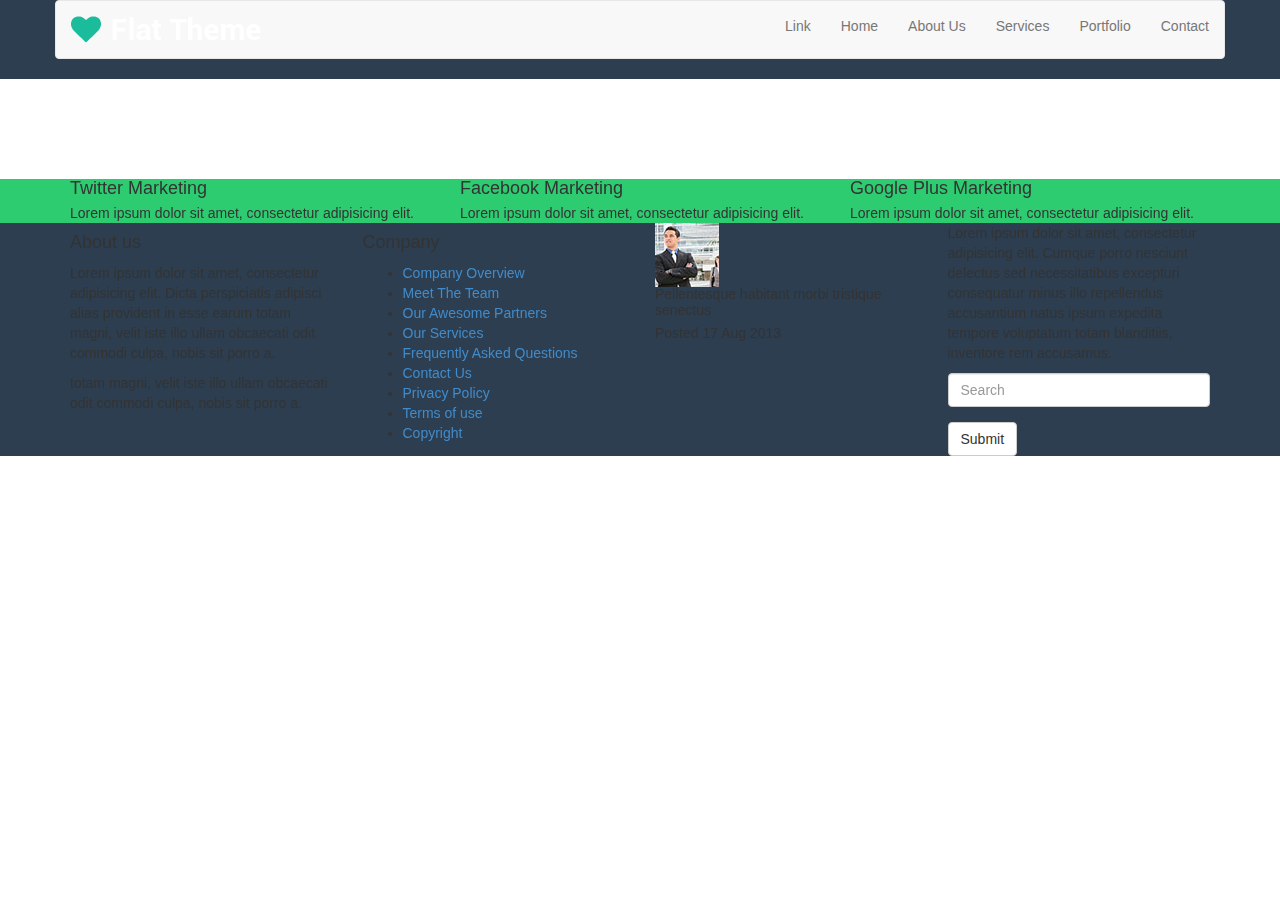
==== index.html @ f997e216 "header, tiger y social" ====
<!DOCTYPE html>
<html lang="en">
    <head>
        <meta charset="utf-8">
        <meta name="viewport" content="width=device-width, initial-scale=1.0">
        <meta name="description" content="">
        <meta name="author" content="">
        <title>Home | Flat Theme</title>
        <link href="css/bootstrap.min.css" rel="stylesheet">
        <link rel="stylesheet" href="css/font-awesome.min.css">
        <link href="css/animate.css" rel="stylesheet">
        <link href="css/main.css" rel="stylesheet">
        <!--[if lt IE 9]>
        <script src="js/html5shiv.js"></script>
        <script src="js/respond.min.js"></script>
        <![endif]-->
        <link rel="shortcut icon" href="images/ico/favicon.ico">
        <link rel="apple-touch-icon-precomposed" sizes="144x144" href="images/ico/apple-touch-icon-144-precomposed.png">
        <link rel="apple-touch-icon-precomposed" sizes="114x114" href="images/ico/apple-touch-icon-114-precomposed.png">
        <link rel="apple-touch-icon-precomposed" sizes="72x72" href="images/ico/apple-touch-icon-72-precomposed.png">
        <link rel="apple-touch-icon-precomposed" href="images/ico/apple-touch-icon-57-precomposed.png">
    </head>
    <body>
<!-- Header -->
        <header class="bgHead-foot">
            <div class="container">
                <div class="row">
                    <nav class="mi-navbar navbar navbar-default">
                        <div class="navbar-header">
                            <button type="button" class="navbar-toggle collapsed" data-toggle="collapse" data-target="#bs-example-navbar-collapse-1" aria-expanded="false">
                            <span class="sr-only">Toggle navigation</span>
                            <span class="icon-bar"></span>
                            <span class="icon-bar"></span>
                            <span class="icon-bar"></span>
                            </button>
                            <img src="images/logo.png" alt="" class="navbar-brand">
                        </div>
                        <div class="collapse navbar-collapse" id="bs-example-navbar-collapse-1">
                            <ul class="mi-navbar nav navbar-nav navbar-right">
                                <li class="tx-a"><a class="tx-a" href="#">Link</a></li>
                                <li><a class="tx-a" href="index.html">Home</a></li>
                                <li><a class="tx-a" href="about-us.html">About Us</a></li>
                                <li><a class="tx-a" href="services.html">Services</a></li>
                                <li><a class="tx-a" href="portfolio.html">Portfolio</a></li>
                                <li><a class="tx-a" href="contact-us.html">Contact</a></li>
                            </ul>
                        </div>
                    </nav>
                </div>
            </div>
        </header>
<!-- Tiger -->
        <section id="tiger" class="t-wh">
            <div class="container">
                <div class="row">
                    <div class="tx-wh col-md-12">
                        <h1>Powerful and Responsive Web Design</h1>
                        <p>Lorem ipsum dolor sit amet, consectetur adipisicing elit.</p>    
                    </div>
                </div>
            </div>
        </section>
<!-- Social -->
    <section id="social" class="bgGreen tx-wh">
        <div class="container">
            <div class="row">
                <div class="col-md-4">
                    <div class="media">
                        <div class="media-left">
                          <div class="media-object aicons">
                              <i class="fa fa-twitter" aria-hidden="true"></i>
                          </div>
                        </div>
                        <div class="media-body">
                            <h4 class="media-heading">Twitter Marketing</h4>
                            Lorem ipsum dolor sit amet, consectetur adipisicing elit.
                        </div>
                    </div>
                </div>
                <div class="col-md-4">
                    <div class="media">
                        <div class="media-left">
                          <div class="media-object aicons">
                              <i class="fa fa-twitter" aria-hidden="true"></i>
                          </div>
                        </div>
                        <div class="media-body">
                            <h4 class="media-heading">Facebook Marketing</h4>
                            Lorem ipsum dolor sit amet, consectetur adipisicing elit.
                        </div>
                    </div>
                </div>
                <div class="col-md-4">
                    <div class="media">
                        <div class="media-left">
                          <div class="media-object aicons">
                              <i class="fa fa-twitter" aria-hidden="true"></i>
                          </div>
                        </div>
                        <div class="media-body">
                            <h4 class="media-heading">Google Plus Marketing</h4>
                            Lorem ipsum dolor sit amet, consectetur adipisicing elit.
                        </div>
                    </div>
                </div>
            </div>
        </div>
    </section>
<!-- Our latest project -->
<section id="latest-project"></section>
<!-- What our clients say -->
<section id="clients"></section>
<!-- Pre- Footer links -->
<section id="footer-links" class=" tx-wh bgHead-foot">
<div class="container">
    <div class="row text-white">
        <div class="col-md-3">
            <h4>About us</h4>
            <p class="small">Lorem ipsum dolor sit amet, consectetur adipisicing elit. Dicta perspiciatis adipisci alias provident in esse earum totam magni, velit iste illo ullam obcaecati odit commodi culpa, nobis sit porro a.
            </p>
            <p class="small">totam magni, velit iste illo ullam obcaecati odit commodi culpa, nobis sit porro a.</p>
        </div>
        <div class="col-md-3">
            <h4>Company</h4>
            <ul class="small none">
                <li><a href="">Company Overview</a></li>
                <li><a href="">Meet The Team</a></li>
                <li><a href="">Our Awesome Partners</a></li>
                <li><a href="">Our Services</a></li>
                <li><a href="">Frequently Asked Questions</a></li>
                <li><a href="">Contact Us</a></li>
                <li><a href="">Privacy Policy</a></li>
                <li><a href="">Terms of use</a></li>
                <li><a href="">Copyright</a></li>
            </ul>
        </div>
        <div class="col-md-3">
            <div class="media">
                <div class="media-left media-middle">
                    <a href="#">
                        <img class="media-object" src="images/blog/thumb1.jpg">
                    </a>
                </div>
                <div class="media-body">
                    <h5 class="media-heading">Pellentesque habitant morbi tristique senectus</h5>
                    <p class="small">Posted 17 Aug 2013</p>
                </div>
            </div>
        </div>
        <div class="col-md-3">
            <p>Lorem ipsum dolor sit amet, consectetur adipisicing elit. Cumque porro nesciunt delectus sed necessitatibus excepturi consequatur minus illo repellendus accusantium natus ipsum expedita tempore voluptatum totam blanditiis, inventore rem accusamus.</p>
            <form class="n-f" role="search">
                <div class="form-group">
                    <input type="text" class="form-control" placeholder="Search">
                </div>
                <button type="submit" class="btn btn-default">Submit</button>
            </form>
        </div>
    </div>
</div>
</section>
<!-- Footer -->
<footer></footer>
<script src="js/jquery.js"></script>
<script src="js/bootstrap.min.js"></script>
<script src="js/main.js"></script>
</body>
</html>
---- css/main.css ----
@import url(http://fonts.googleapis.com/css?family=Roboto:400,700,300);

.clearfix {
  *zoom: 1;
}

.clearfix:before,
.clearfix:after {
  display: table;
  content: "";
  line-height: 0;
}
.clearfix:after {
  clear: both;
}

/* Generales */

.bgGreen {
	background-color: #2ecc71;
}
.bgGris {
	background-color: #f5f5f5;
}
.bgRed {
	background-color: #e74c3c;
}
.bgBlue{
	background-color: #34495e;
}
.bgHead-foot{
	background-color: #2c3e50;
}

.t-wh {
	color: white;
}
/* --- */
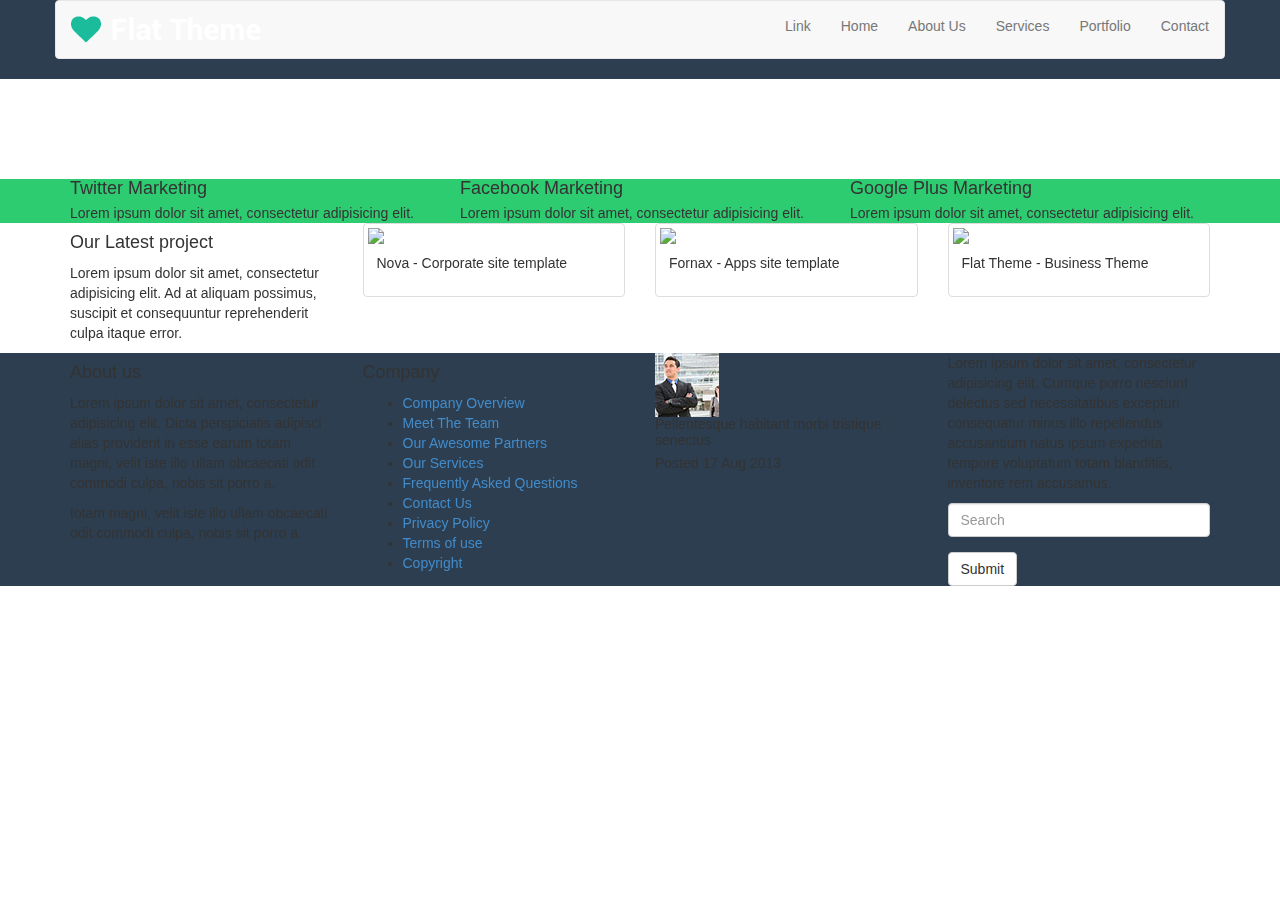
==== commit cb7739ae: "seccion our clients say" ====
--- a/index.html
+++ b/index.html
@@ -61,7 +61,7 @@
             </div>
         </section>
 <!-- Social -->
-    <section id="social" class="bgGreen tx-wh">
+    <section id="social" class="bgGreen tx-wh social">
         <div class="container">
             <div class="row">
                 <div class="col-md-4">
@@ -107,7 +107,40 @@
         </div>
     </section>
 <!-- Our latest project -->
-<section id="latest-project"></section>
+<section id="latest-project bgGris" class="lp">
+    <div class="container">
+        <div class="row">
+            <div class="col-md-3">
+                <h4>Our Latest project</h4>
+                <p class="small">Lorem ipsum dolor sit amet, consectetur adipisicing elit. Ad at aliquam possimus, suscipit et consequuntur reprehenderit culpa itaque error.</p>
+            </div>
+            <div class="col-md-3">
+                    <div class="thumbnail">
+                      <img src="../flat-theme/images/portfolio/recent/item1.png">
+                      <div class="caption">
+                        <p class="small">Nova - Corporate site template</p>
+                      </div>
+                    </div>
+            </div>
+            <div class="col-md-3">
+                    <div class="thumbnail">
+                      <img src="../flat-theme/images/portfolio/recent/item3.png">
+                      <div class="caption">
+                        <p class="small">Fornax - Apps site template</p>
+                      </div>
+                    </div>
+            </div>
+            <div class="col-md-3">
+                    <div class="thumbnail">
+                      <img src="../flat-theme/images/portfolio/recent/item2.png">
+                      <div class="caption">
+                        <p class="small">Flat Theme - Business Theme</p>
+                      </div>
+                    </div>
+            </div>
+        </div>
+    </div>
+</section>
 <!-- What our clients say -->
 <section id="clients"></section>
 <!-- Pre- Footer links -->
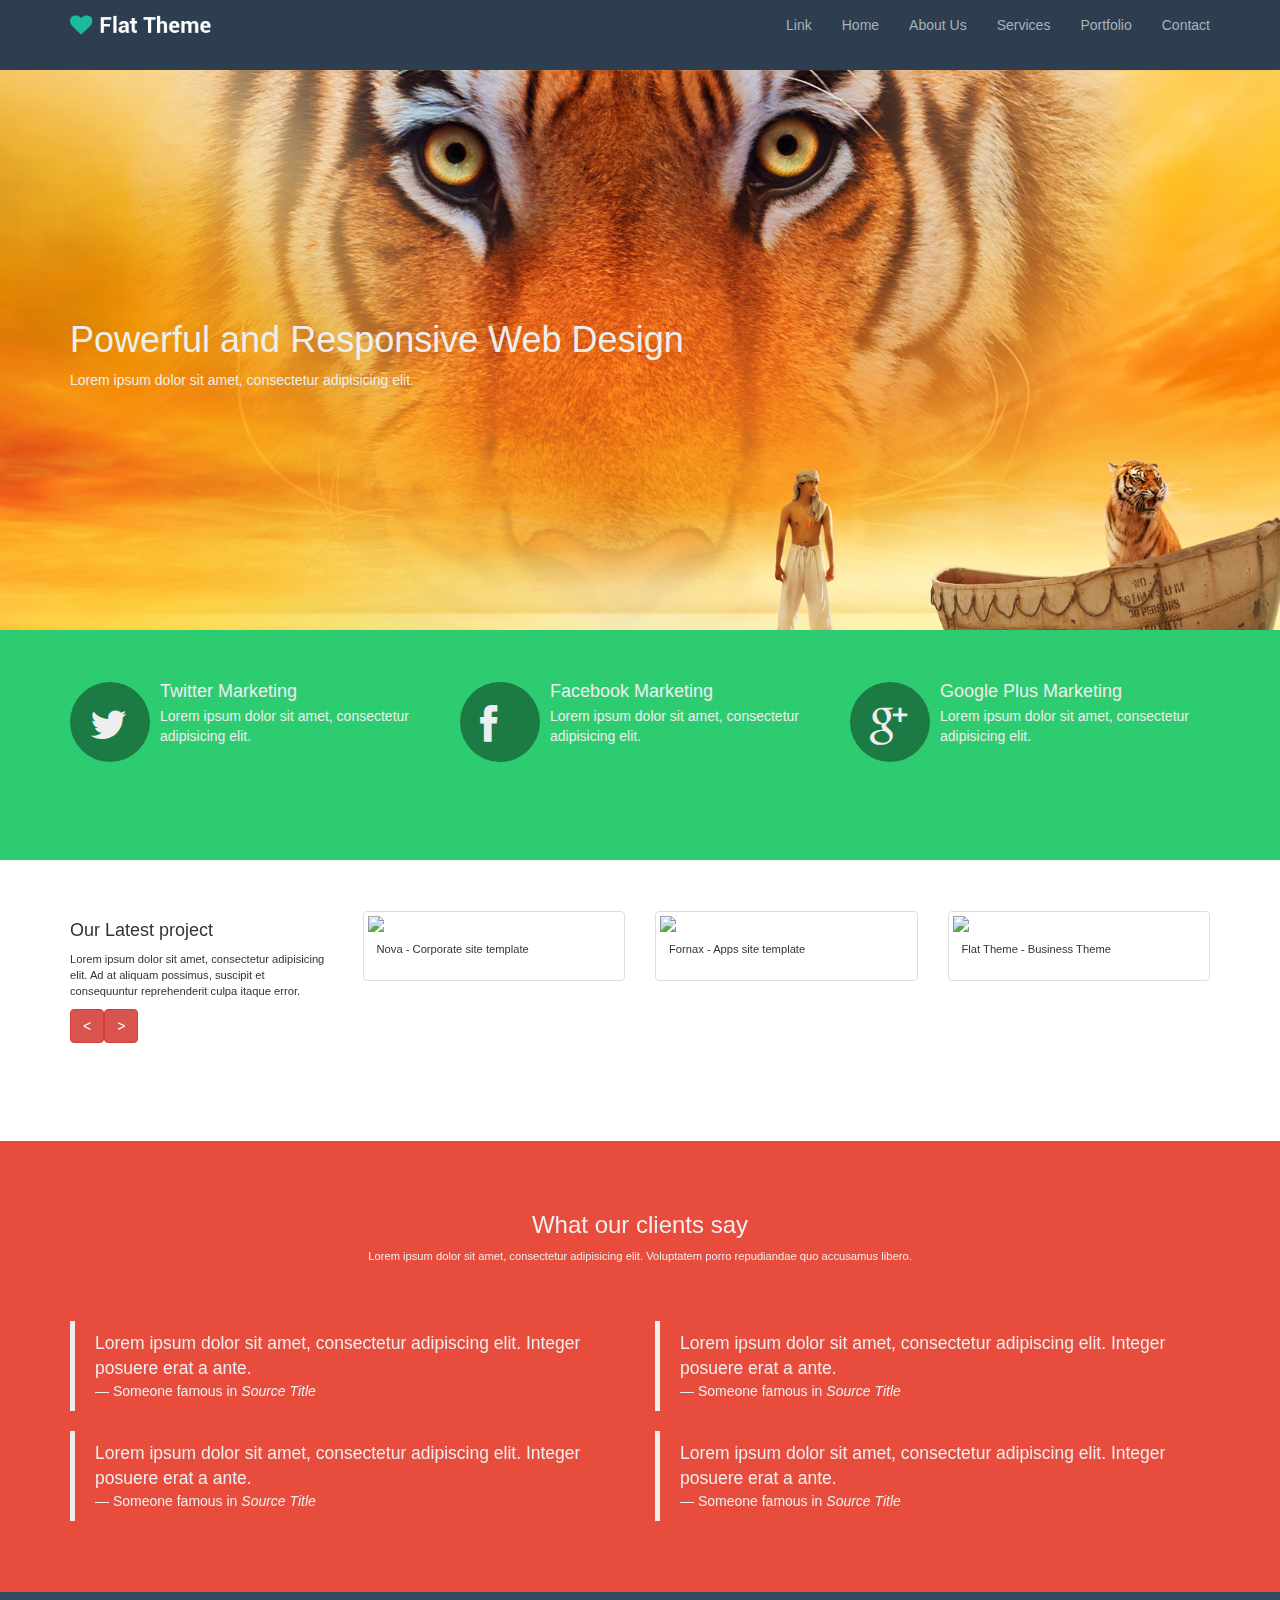
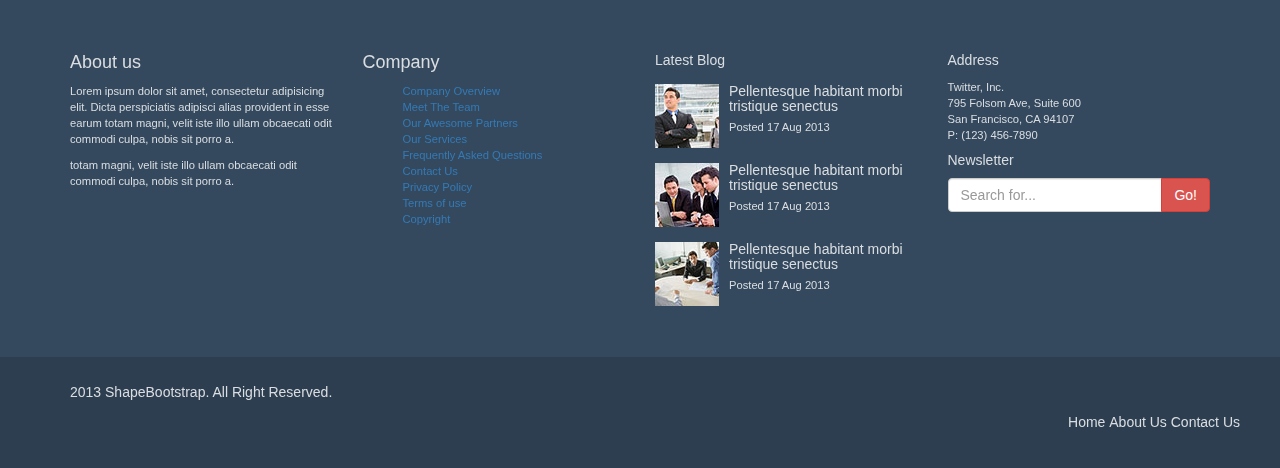
==== commit 1f7f6210: "index terminado" ====
--- a/index.html
+++ b/index.html
@@ -6,8 +6,8 @@
         <meta name="description" content="">
         <meta name="author" content="">
         <title>Home | Flat Theme</title>
-        <link href="css/bootstrap.min.css" rel="stylesheet">
-        <link rel="stylesheet" href="css/font-awesome.min.css">
+        <link rel="stylesheet" href="css/bootstrap.css">
+        <link rel="stylesheet" href="css/font-awesome.css">
         <link href="css/animate.css" rel="stylesheet">
         <link href="css/main.css" rel="stylesheet">
         <!--[if lt IE 9]>
@@ -64,37 +64,37 @@
     <section id="social" class="bgGreen tx-wh social">
         <div class="container">
             <div class="row">
+                <div class="col-md-4 midias">
+                    <div class="media">
+                        <div class="media-left">
+                          <div class="media-object aicons">
+                              <i class="fa fa-twitter" aria-hidden="true"></i>
+                          </div>
+                        </div>
+                        <div class="media-body">
+                            <h4 class="media-heading">Twitter Marketing</h4>
+                            Lorem ipsum dolor sit amet, consectetur adipisicing elit.
+                        </div>
+                    </div>
+                </div>
+                <div class="col-md-4 midias">
+                    <div class="media">
+                        <div class="media-left">
+                          <div class="media-object aicons">
+                              <i class="fa fa-facebook" aria-hidden="true"></i>
+                          </div>
+                        </div>
+                        <div class="media-body">
+                            <h4 class="media-heading">Facebook Marketing</h4>
+                            Lorem ipsum dolor sit amet, consectetur adipisicing elit.
+                        </div>
+                    </div>
+                </div>
                 <div class="col-md-4">
                     <div class="media">
                         <div class="media-left">
                           <div class="media-object aicons">
-                              <i class="fa fa-twitter" aria-hidden="true"></i>
-                          </div>
-                        </div>
-                        <div class="media-body">
-                            <h4 class="media-heading">Twitter Marketing</h4>
-                            Lorem ipsum dolor sit amet, consectetur adipisicing elit.
-                        </div>
-                    </div>
-                </div>
-                <div class="col-md-4">
-                    <div class="media">
-                        <div class="media-left">
-                          <div class="media-object aicons">
-                              <i class="fa fa-twitter" aria-hidden="true"></i>
-                          </div>
-                        </div>
-                        <div class="media-body">
-                            <h4 class="media-heading">Facebook Marketing</h4>
-                            Lorem ipsum dolor sit amet, consectetur adipisicing elit.
-                        </div>
-                    </div>
-                </div>
-                <div class="col-md-4">
-                    <div class="media">
-                        <div class="media-left">
-                          <div class="media-object aicons">
-                              <i class="fa fa-twitter" aria-hidden="true"></i>
+                              <i class="fa fa-google-plus" aria-hidden="true"></i>
                           </div>
                         </div>
                         <div class="media-body">
@@ -107,93 +107,170 @@
         </div>
     </section>
 <!-- Our latest project -->
-<section id="latest-project bgGris" class="lp">
+    <section id="latest-project bgGris" class="lp">
+        <div class="container">
+            <div class="row">
+                <div class="olp col-md-3 col-xs-12">
+                    <h4>Our Latest project</h4>
+                    <p class="small">Lorem ipsum dolor sit amet, consectetur adipisicing elit. Ad at aliquam possimus, suscipit et consequuntur reprehenderit culpa itaque error.</p>
+                    <button class="btn btn-danger" type="button"><</button><button class="btn btn-danger" type="button">></button>
+                </div>
+                <div class="col-md-3 col-xs-4">
+                        <div class="thumbnail">
+                          <img src="../flat-theme/images/portfolio/recent/item1.png">
+                          <div class="caption">
+                            <p class="small">Nova - Corporate site template</p>
+                          </div>
+                        </div>
+                </div>
+                <div class="col-md-3 col-xs-4">
+                        <div class="thumbnail">
+                          <img src="../flat-theme/images/portfolio/recent/item3.png">
+                          <div class="caption">
+                            <p class="small">Fornax - Apps site template</p>
+                          </div>
+                        </div>
+                </div>
+                <div class="col-md-3 col-xs-4">
+                        <div class="thumbnail">
+                          <img src="../flat-theme/images/portfolio/recent/item2.png">
+                          <div class="caption">
+                            <p class="small">Flat Theme - Business Theme</p>
+                          </div>
+                        </div>
+                </div>
+            </div>
+        </div>
+    </section>
+<!-- What our clients say -->
+    <section id="clients" class="clients bgRed">
+        <div class="container tx-wh">
+            <div class="row">
+                <div class="col-md-12 tac wocs">
+                    <h3>What our clients say</h3>
+                    <p class="small">Lorem ipsum dolor sit amet, consectetur adipisicing elit. Voluptatem porro repudiandae quo accusamus libero.</p>
+                </div>
+            </div>
+            <div class="row">
+                <div class="col-md-6">
+                    <blockquote class="tx-wh">
+                      Lorem ipsum dolor sit amet, consectetur adipiscing elit. Integer posuere erat a ante.
+                      <footer class="tx-wh">Someone famous in <cite title="Source Title">Source Title</cite></footer>
+                    </blockquote>
+                    <blockquote class="tx-wh">
+                      Lorem ipsum dolor sit amet, consectetur adipiscing elit. Integer posuere erat a ante.
+                      <footer class="tx-wh">Someone famous in <cite title="Source Title">Source Title</cite></footer>
+                    </blockquote>
+                </div>
+                <div class="col-md-6 tx-wh">
+                    <blockquote class="tx-wh">
+                      Lorem ipsum dolor sit amet, consectetur adipiscing elit. Integer posuere erat a ante.
+                      <footer class="tx-wh">Someone famous in <cite title="Source Title">Source Title</cite></footer>
+                    </blockquote>
+                    <blockquote class="tx-wh">
+                      Lorem ipsum dolor sit amet, consectetur adipiscing elit. Integer posuere erat a ante.
+                      <footer class="tx-wh">Someone famous in <cite title="Source Title">Source Title</cite></footer>
+                    </blockquote>
+                </div>
+            </div>
+        </div>
+    </section>
+<!-- Pre- Footer links -->
+    <section id="footer-links" class="footer-links tx-wh bgBlue">
+    <div class="container">
+        <div class="row parraf">
+            <div class="col-md-3">
+                <h4>About us</h4>
+                <p class="small">Lorem ipsum dolor sit amet, consectetur adipisicing elit. Dicta perspiciatis adipisci alias provident in esse earum totam magni, velit iste illo ullam obcaecati odit commodi culpa, nobis sit porro a.
+                </p>
+                <p class="small">totam magni, velit iste illo ullam obcaecati odit commodi culpa, nobis sit porro a.</p>
+            </div>
+            <div class="col-md-3">
+                <h4>Company</h4>
+                <ul class="small none">
+                    <li><a href="">Company Overview</a></li>
+                    <li><a href="">Meet The Team</a></li>
+                    <li><a href="">Our Awesome Partners</a></li>
+                    <li><a href="">Our Services</a></li>
+                    <li><a href="">Frequently Asked Questions</a></li>
+                    <li><a href="">Contact Us</a></li>
+                    <li><a href="">Privacy Policy</a></li>
+                    <li><a href="">Terms of use</a></li>
+                    <li><a href="">Copyright</a></li>
+                </ul>
+            </div>
+            <div class="col-md-3">
+                <h5>Latest Blog</h5>
+                <div class="media">
+                    <div class="media-left media-middle">
+                        <a href="#">
+                            <img class="media-object" src="images/blog/thumb1.jpg">
+                        </a>
+                    </div>
+                    <div class="media-body">
+                        <h5 class="media-heading">Pellentesque habitant morbi tristique senectus</h5>
+                        <p class="small">Posted 17 Aug 2013</p>
+                    </div>
+                </div>
+                <div class="media">
+                    <div class="media-left media-middle">
+                        <a href="#">
+                            <img class="media-object" src="images/blog/thumb2.jpg">
+                        </a>
+                    </div>
+                    <div class="media-body">
+                        <h5 class="media-heading">Pellentesque habitant morbi tristique senectus</h5>
+                        <p class="small">Posted 17 Aug 2013</p>
+                    </div>
+                </div>
+                <div class="media">
+                    <div class="media-left media-middle">
+                        <a href="#">
+                            <img class="media-object" src="images/blog/thumb3.jpg">
+                        </a>
+                    </div>
+                    <div class="media-body">
+                        <h5 class="media-heading">Pellentesque habitant morbi tristique senectus</h5>
+                        <p class="small">Posted 17 Aug 2013</p>
+                    </div>
+                </div>
+            </div>
+            <div class="col-md-3">
+                <h5>Address</h5>
+                <p class="small">
+                    Twitter, Inc. <br>
+                    795 Folsom Ave, Suite 600 <br>
+                    San Francisco, CA 94107 <br>
+                    P: (123) 456-7890
+                </p>
+                <h5>Newsletter</h5>
+                <div class="input-group">
+                  <input type="text" class="form-control" placeholder="Search for...">
+                  <span class="input-group-btn">
+                    <button class="btn btn-danger" type="button">Go!</button>
+                  </span>
+                </div>
+            </div>
+        </div>
+    </div>
+    </section>
+<!-- Footer -->
+<footer class="foot bgHead-foot parraf">
     <div class="container">
         <div class="row">
-            <div class="col-md-3">
-                <h4>Our Latest project</h4>
-                <p class="small">Lorem ipsum dolor sit amet, consectetur adipisicing elit. Ad at aliquam possimus, suscipit et consequuntur reprehenderit culpa itaque error.</p>
-            </div>
-            <div class="col-md-3">
-                    <div class="thumbnail">
-                      <img src="../flat-theme/images/portfolio/recent/item1.png">
-                      <div class="caption">
-                        <p class="small">Nova - Corporate site template</p>
-                      </div>
-                    </div>
-            </div>
-            <div class="col-md-3">
-                    <div class="thumbnail">
-                      <img src="../flat-theme/images/portfolio/recent/item3.png">
-                      <div class="caption">
-                        <p class="small">Fornax - Apps site template</p>
-                      </div>
-                    </div>
-            </div>
-            <div class="col-md-3">
-                    <div class="thumbnail">
-                      <img src="../flat-theme/images/portfolio/recent/item2.png">
-                      <div class="caption">
-                        <p class="small">Flat Theme - Business Theme</p>
-                      </div>
-                    </div>
-            </div>
-        </div>
-    </div>
-</section>
-<!-- What our clients say -->
-<section id="clients"></section>
-<!-- Pre- Footer links -->
-<section id="footer-links" class=" tx-wh bgHead-foot">
-<div class="container">
-    <div class="row text-white">
-        <div class="col-md-3">
-            <h4>About us</h4>
-            <p class="small">Lorem ipsum dolor sit amet, consectetur adipisicing elit. Dicta perspiciatis adipisci alias provident in esse earum totam magni, velit iste illo ullam obcaecati odit commodi culpa, nobis sit porro a.
-            </p>
-            <p class="small">totam magni, velit iste illo ullam obcaecati odit commodi culpa, nobis sit porro a.</p>
-        </div>
-        <div class="col-md-3">
-            <h4>Company</h4>
-            <ul class="small none">
-                <li><a href="">Company Overview</a></li>
-                <li><a href="">Meet The Team</a></li>
-                <li><a href="">Our Awesome Partners</a></li>
-                <li><a href="">Our Services</a></li>
-                <li><a href="">Frequently Asked Questions</a></li>
-                <li><a href="">Contact Us</a></li>
-                <li><a href="">Privacy Policy</a></li>
-                <li><a href="">Terms of use</a></li>
-                <li><a href="">Copyright</a></li>
-            </ul>
-        </div>
-        <div class="col-md-3">
-            <div class="media">
-                <div class="media-left media-middle">
-                    <a href="#">
-                        <img class="media-object" src="images/blog/thumb1.jpg">
-                    </a>
-                </div>
-                <div class="media-body">
-                    <h5 class="media-heading">Pellentesque habitant morbi tristique senectus</h5>
-                    <p class="small">Posted 17 Aug 2013</p>
-                </div>
-            </div>
-        </div>
-        <div class="col-md-3">
-            <p>Lorem ipsum dolor sit amet, consectetur adipisicing elit. Cumque porro nesciunt delectus sed necessitatibus excepturi consequatur minus illo repellendus accusantium natus ipsum expedita tempore voluptatum totam blanditiis, inventore rem accusamus.</p>
-            <form class="n-f" role="search">
-                <div class="form-group">
-                    <input type="text" class="form-control" placeholder="Search">
-                </div>
-                <button type="submit" class="btn btn-default">Submit</button>
-            </form>
-        </div>
-    </div>
-</div>
-</section>
-<!-- Footer -->
-<footer></footer>
+            <div class="col-md-12">
+                <p>2013 ShapeBootstrap. All Right Reserved. </p>
+                <nav class="navbar-right navfooter">
+                    <ul class="navbar-right">
+                        <li class="inli"><a href="index.html">Home</a></li>
+                        <li class="inli"><a href="about-us.html">About Us</a></li>
+                        <li class="inli"><a href="contact-us.html">Contact Us</a></li>
+                    </ul>
+                </nav>
+            </div>
+        </div>
+    </div>    
+</footer>
 <script src="js/jquery.js"></script>
 <script src="js/bootstrap.min.js"></script>
 <script src="js/main.js"></script>
--- a/css/main.css
+++ b/css/main.css
@@ -1,4 +1,5 @@
 @import url(http://fonts.googleapis.com/css?family=Roboto:400,700,300);
+
 
 .clearfix {
   *zoom: 1;
@@ -13,9 +14,7 @@
 .clearfix:after {
   clear: both;
 }
-
 /* Generales */
-
 .bgGreen {
 	background-color: #2ecc71;
 }
@@ -31,8 +30,67 @@
 .bgHead-foot{
 	background-color: #2c3e50;
 }
+.tx-wh {
+	color: #eeeeee;
+}
+.mi-navbar{
+	background: transparent;
+	border: 0px;
+}
+.navbar-brand{
+  color: white !important;
+}
+.tx-a{
+  color: #aab2b8 !important;
+}
+.small {
+  font-size: 80%;
+}
+.none {
+  list-style: none;
+}
+.tac {
+  text-align: center;
+}
+.inli {
+  display: inline;
+}
+.parraf, .navfooter a {
+  color: #dadde1;
+}
 
-.t-wh {
-	color: white;
+/* --- */ 
+
+/* tiger */
+#tiger {
+	background: url(../images/slider/bg1.jpg);
+  background-size: cover;
+  background-position: center;
+  padding-top: 18%;
+  padding-bottom: 18%;
 }
-/* --- */ 
+
+/* social */ 
+.social, .lp, .clients, .footer-links{
+  padding-top:4%;
+  padding-bottom:4%;
+}
+.foot{
+  padding-top:2%;
+  padding-bottom:2%; 
+}
+.aicons {
+  width: 80px;
+  height: 80px;
+  background-color: #1c7a44;
+  border-radius: 40px;
+  display: inline-block;
+  font-size: 40px;
+  padding: 15px 20px 20px 20px;
+  margin: 0 auto;
+}
+
+/* our latest project */
+.wocs, .olp, .midias {
+  margin-bottom: 4%;
+}
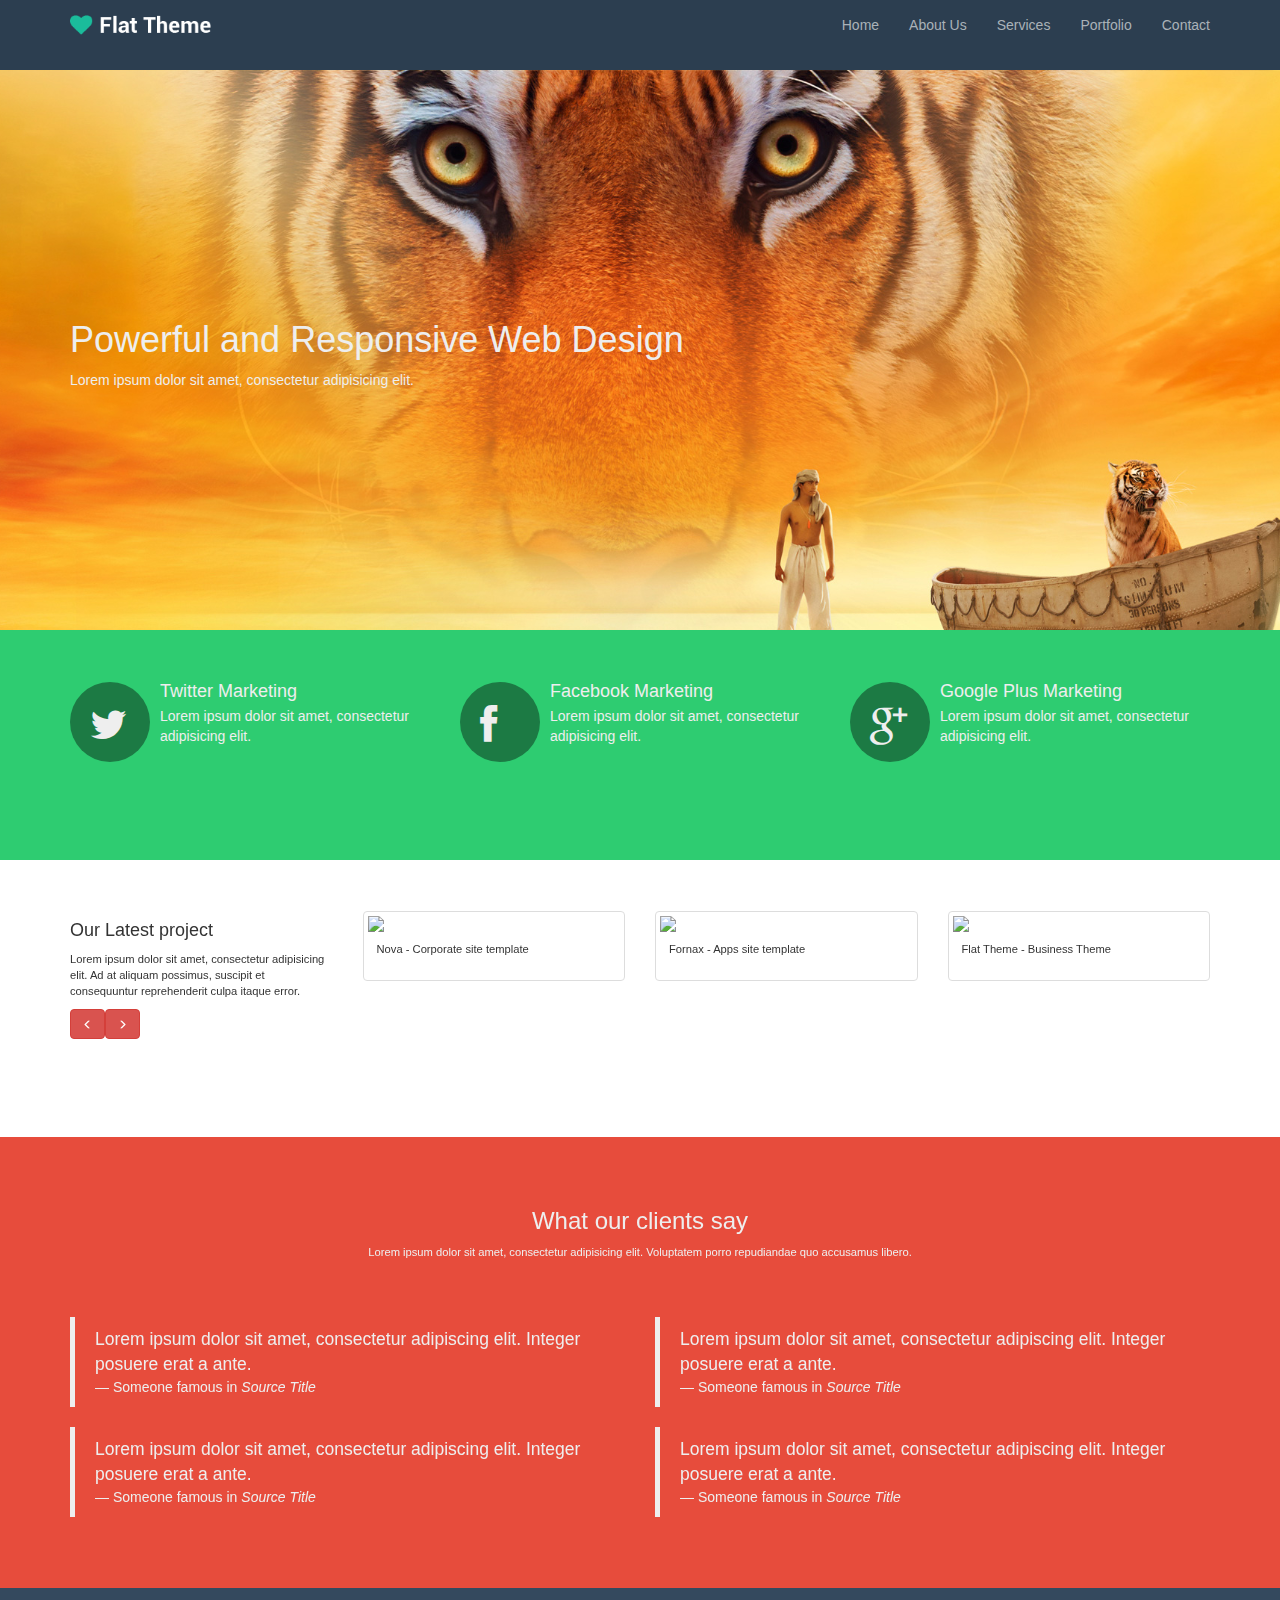
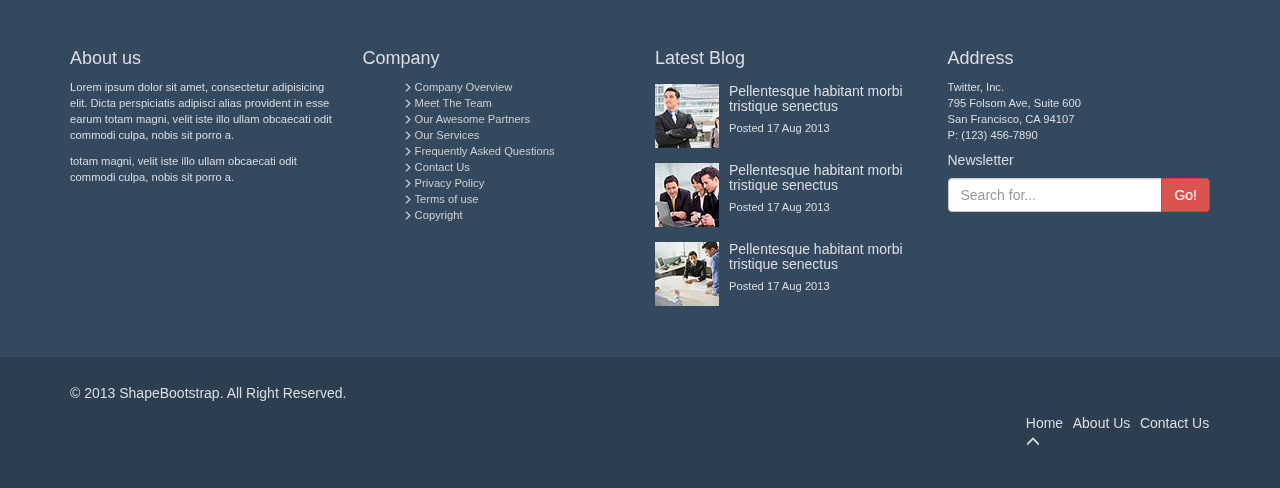
==== commit bddbc7e5: "arreglos header y footer todas las paginas, arreglo html index" ====
--- a/index.html
+++ b/index.html
@@ -22,7 +22,7 @@
     </head>
     <body>
 <!-- Header -->
-        <header class="bgHead-foot">
+        <header id="top" class="bgHead-foot">
             <div class="container">
                 <div class="row">
                     <nav class="mi-navbar navbar navbar-default">
@@ -37,7 +37,6 @@
                         </div>
                         <div class="collapse navbar-collapse" id="bs-example-navbar-collapse-1">
                             <ul class="mi-navbar nav navbar-nav navbar-right">
-                                <li class="tx-a"><a class="tx-a" href="#">Link</a></li>
                                 <li><a class="tx-a" href="index.html">Home</a></li>
                                 <li><a class="tx-a" href="about-us.html">About Us</a></li>
                                 <li><a class="tx-a" href="services.html">Services</a></li>
@@ -113,7 +112,7 @@
                 <div class="olp col-md-3 col-xs-12">
                     <h4>Our Latest project</h4>
                     <p class="small">Lorem ipsum dolor sit amet, consectetur adipisicing elit. Ad at aliquam possimus, suscipit et consequuntur reprehenderit culpa itaque error.</p>
-                    <button class="btn btn-danger" type="button"><</button><button class="btn btn-danger" type="button">></button>
+                    <button class="small btn btn-danger" type="button"><span class="small glyphicon glyphicon-menu-left" aria-hidden="true"></span></button><button class="small btn btn-danger" type="button"><span class="small glyphicon glyphicon-menu-right" aria-hidden="true"></span></button>
                 </div>
                 <div class="col-md-3 col-xs-4">
                         <div class="thumbnail">
@@ -186,21 +185,21 @@
                 <p class="small">totam magni, velit iste illo ullam obcaecati odit commodi culpa, nobis sit porro a.</p>
             </div>
             <div class="col-md-3">
-                <h4>Company</h4>
-                <ul class="small none">
-                    <li><a href="">Company Overview</a></li>
-                    <li><a href="">Meet The Team</a></li>
-                    <li><a href="">Our Awesome Partners</a></li>
-                    <li><a href="">Our Services</a></li>
-                    <li><a href="">Frequently Asked Questions</a></li>
-                    <li><a href="">Contact Us</a></li>
-                    <li><a href="">Privacy Policy</a></li>
-                    <li><a href="">Terms of use</a></li>
-                    <li><a href="">Copyright</a></li>
+                   <h4>Company</h4>
+                <ul class="none small">
+                    <li><a href=""><span class="small glyphicon glyphicon-menu-right" aria-hidden="true"></span> Company Overview</a></li>
+                    <li><a href=""><span class="small glyphicon glyphicon-menu-right" aria-hidden="true"></span> Meet The Team</a></li>
+                    <li><a href=""><span class="small glyphicon glyphicon-menu-right" aria-hidden="true"></span> Our Awesome Partners</a></li>
+                    <li><a href=""><span class="small glyphicon glyphicon-menu-right" aria-hidden="true"></span> Our Services</a></li>
+                    <li><a href=""><span class="small glyphicon glyphicon-menu-right" aria-hidden="true"></span> Frequently Asked Questions</a></li>
+                    <li><a href=""><span class="small glyphicon glyphicon-menu-right" aria-hidden="true"></span> Contact Us</a></li>
+                    <li><a href=""><span class="small glyphicon glyphicon-menu-right" aria-hidden="true"></span> Privacy Policy</a></li>
+                    <li><a href=""><span class="small glyphicon glyphicon-menu-right" aria-hidden="true"></span> Terms of use</a></li>
+                    <li><a href=""><span class="small glyphicon glyphicon-menu-right" aria-hidden="true"></span> Copyright</a></li>
                 </ul>
             </div>
             <div class="col-md-3">
-                <h5>Latest Blog</h5>
+                <h4>Latest Blog</h4>
                 <div class="media">
                     <div class="media-left media-middle">
                         <a href="#">
@@ -236,7 +235,7 @@
                 </div>
             </div>
             <div class="col-md-3">
-                <h5>Address</h5>
+                <h4>Address</h4>
                 <p class="small">
                     Twitter, Inc. <br>
                     795 Folsom Ave, Suite 600 <br>
@@ -255,22 +254,23 @@
     </div>
     </section>
 <!-- Footer -->
-<footer class="foot bgHead-foot parraf">
-    <div class="container">
-        <div class="row">
-            <div class="col-md-12">
-                <p>2013 ShapeBootstrap. All Right Reserved. </p>
-                <nav class="navbar-right navfooter">
-                    <ul class="navbar-right">
-                        <li class="inli"><a href="index.html">Home</a></li>
-                        <li class="inli"><a href="about-us.html">About Us</a></li>
-                        <li class="inli"><a href="contact-us.html">Contact Us</a></li>
-                    </ul>
-                </nav>
-            </div>
-        </div>
-    </div>    
-</footer>
+    <footer class="foot bgHead-foot parraf">
+        <div class="container">
+            <div class="row">
+                <div class="col-md-12">
+                    <p>© 2013 ShapeBootstrap. All Right Reserved. </p>
+                    <nav class=" navfooter">
+                        <ul class="pull-right">
+                            <li class="sepa inli"><a href="index.html">Home</a></li>
+                            <li class="sepa inli"><a href="about-us.html">About Us</a></li>
+                            <li class="sepa inli"><a href="contact-us.html">Contact Us</a></li>
+                            <li class="sepa inli"><a href="#top"><span class="glyphicon glyphicon-menu-up" aria-hidden="true"></span></a></li>
+                        </ul>
+                    </nav>
+                </div>
+            </div>
+        </div>    
+    </footer>
 <script src="js/jquery.js"></script>
 <script src="js/bootstrap.min.js"></script>
 <script src="js/main.js"></script>
--- a/css/main.css
+++ b/css/main.css
@@ -47,7 +47,7 @@
   font-size: 80%;
 }
 .none {
-  list-style: none;
+    list-style-:none;
 }
 .tac {
   text-align: center;
@@ -58,10 +58,11 @@
 .parraf, .navfooter a {
   color: #dadde1;
 }
+.parraf2 {
+  color: #3a4e63;
+}
 
 /* --- */ 
-
-/* tiger */
 #tiger {
 	background: url(../images/slider/bg1.jpg);
   background-size: cover;
@@ -71,7 +72,7 @@
 }
 
 /* social */ 
-.social, .lp, .clients, .footer-links{
+.social, .lp, .clients, .footer-links, .c-u, .c-f, .galeria{
   padding-top:4%;
   padding-bottom:4%;
 }
@@ -90,7 +91,90 @@
   margin: 0 auto;
 }
 
-/* our latest project */
-.wocs, .olp, .midias {
+/* our latest project + contact form +*/
+.wocs, .olp, .midias, .my-form, .formy {
   margin-bottom: 4%;
 }
+
+/* contact us */
+
+.mybread{
+  background: transparent;
+  border: 0;
+}
+.message {
+  height: 200px;
+}
+ 
+iframe {
+  width: 100%;
+}
+/* services */ 
+.aicons2 {
+  width: 80px;
+  height: 80px;
+  background-color: #939393;
+  border-radius: 40px;
+  display: inline-block;
+  font-size: 40px;
+  padding: 15px 20px 20px 20px;
+  margin: 0 auto;
+}
+/*ABOUT US PAGE*/
+.text-white{
+	color:#FFF;
+}
+
+li{
+	list-style: none;
+}
+
+a{
+	color: #cecece;
+	text-decoration: none;
+}
+
+.caja-verde{
+	padding: 30px;
+}
+
+.menu-about{
+	display: inline-block;
+	margin-left: 800px;
+}
+
+.menu-about li{
+	display: inline-block;
+	margin-left: 5px;
+}
+
+.caja-what-skills{
+	padding: 30px;
+}
+
+.progress-bar{
+	padding:3px;
+}
+
+.text-center{
+	text-align: center;
+}
+
+.equipo{
+	padding-top: 20px;
+	padding-bottom: 20px;
+	margin-left: 20px;
+}
+
+.text-gray{
+	color: #cecece;
+}
+
+.img-circle{
+	border:5px solid #FFF;
+}
+
+/* update-1 */
+.sepa {
+  margin-left: 3%;
+}
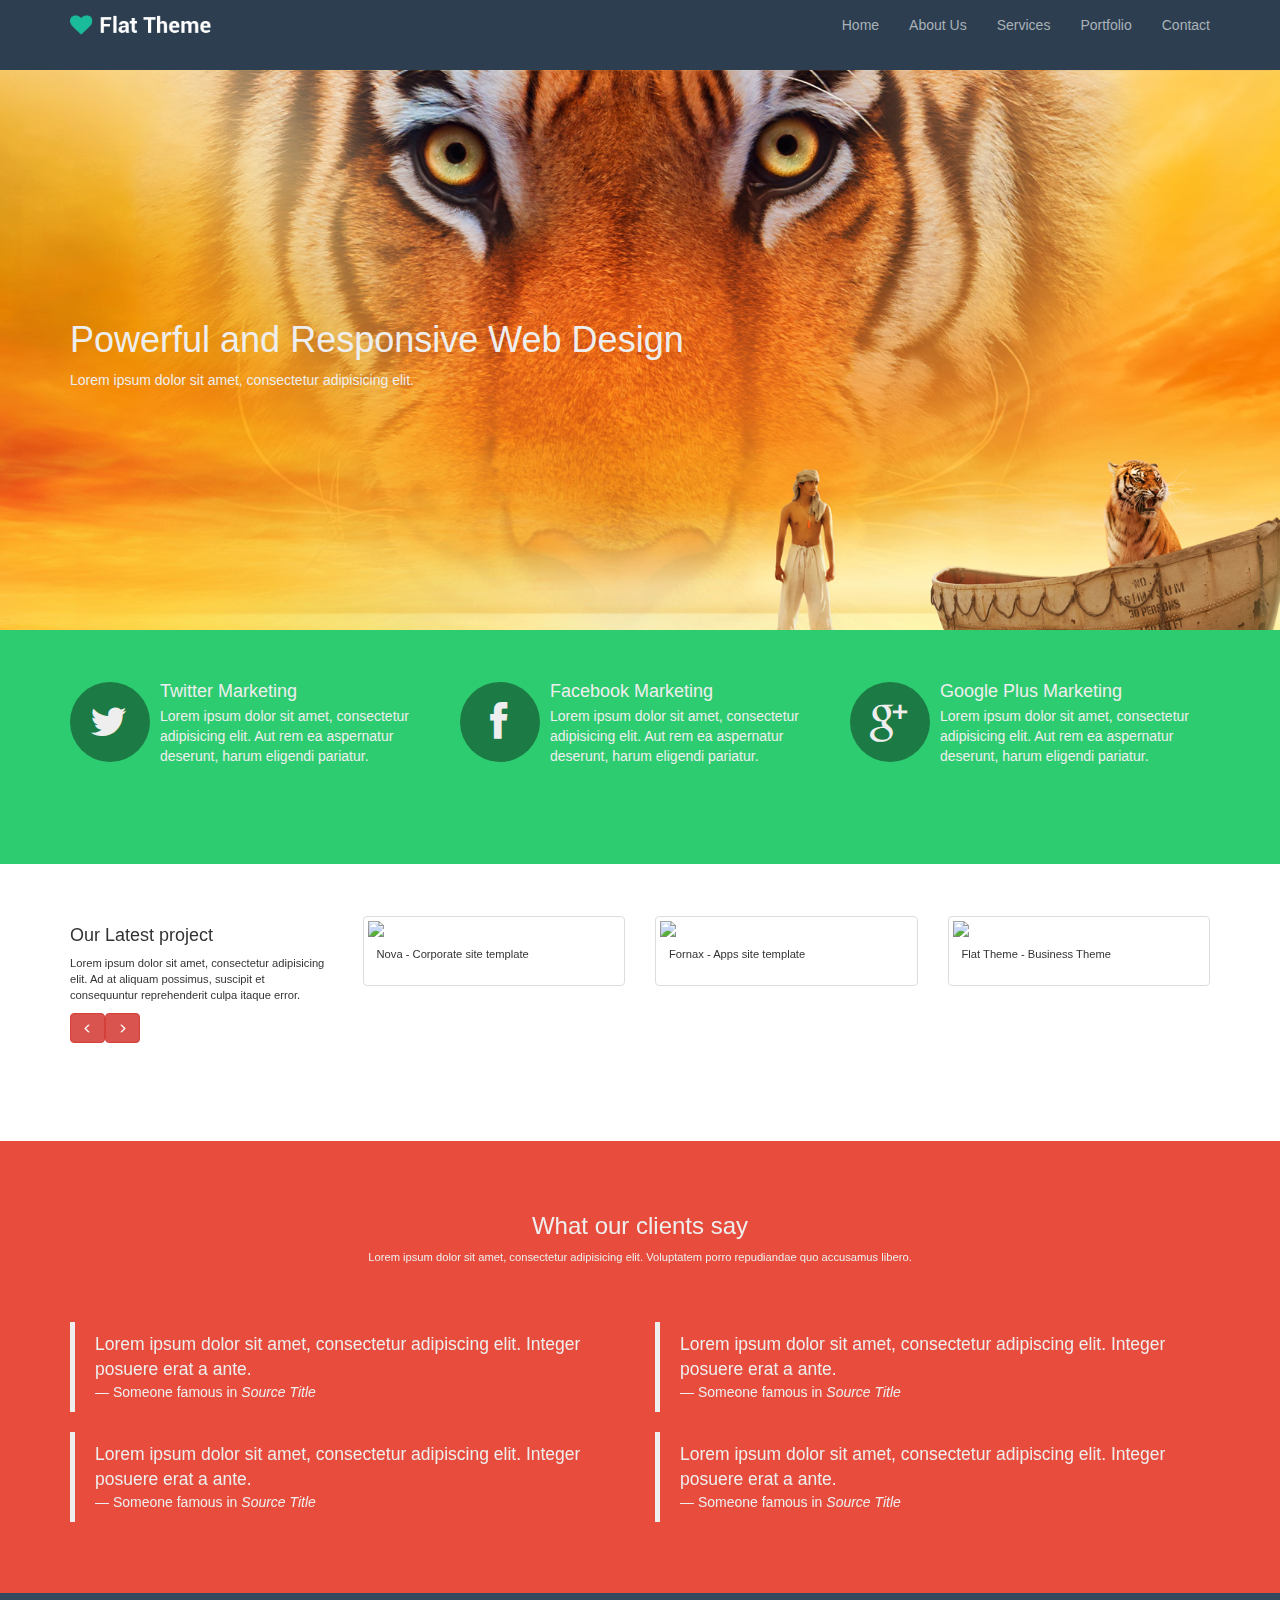
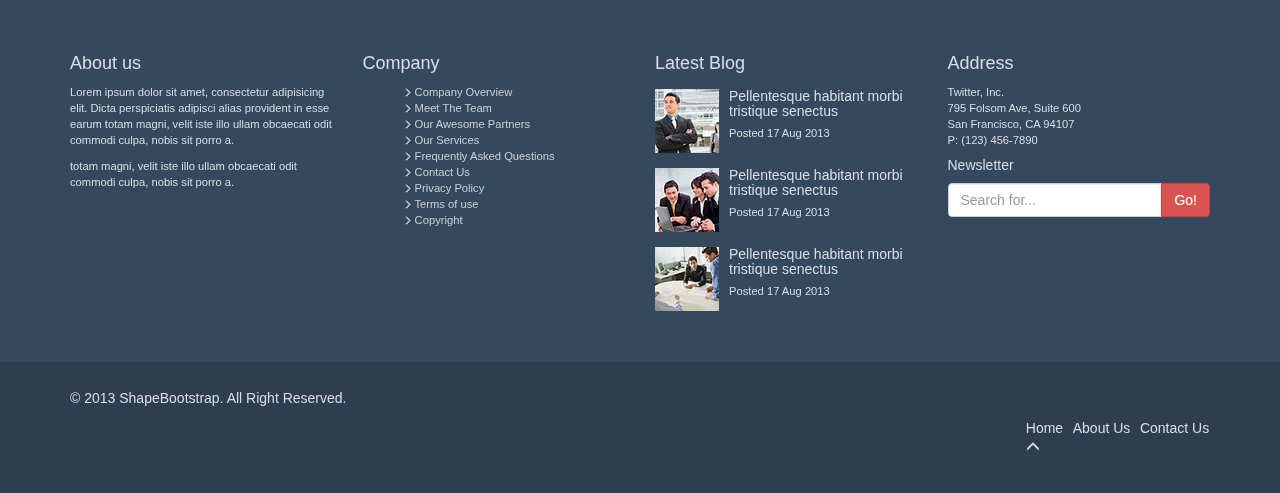
==== commit bac98bd4: "arreglo iconos" ====
--- a/index.html
+++ b/index.html
@@ -67,12 +67,12 @@
                     <div class="media">
                         <div class="media-left">
                           <div class="media-object aicons">
-                              <i class="fa fa-twitter" aria-hidden="true"></i>
+                              <i class="sicon fa fa-twitter" aria-hidden="true"></i>
                           </div>
                         </div>
                         <div class="media-body">
                             <h4 class="media-heading">Twitter Marketing</h4>
-                            Lorem ipsum dolor sit amet, consectetur adipisicing elit.
+                            Lorem ipsum dolor sit amet, consectetur adipisicing elit. Aut rem ea aspernatur deserunt, harum eligendi pariatur.
                         </div>
                     </div>
                 </div>
@@ -80,12 +80,12 @@
                     <div class="media">
                         <div class="media-left">
                           <div class="media-object aicons">
-                              <i class="fa fa-facebook" aria-hidden="true"></i>
+                              <i class="sicon-f fa fa-facebook" aria-hidden="true"></i>
                           </div>
                         </div>
                         <div class="media-body">
                             <h4 class="media-heading">Facebook Marketing</h4>
-                            Lorem ipsum dolor sit amet, consectetur adipisicing elit.
+                            Lorem ipsum dolor sit amet, consectetur adipisicing elit. Aut rem ea aspernatur deserunt, harum eligendi pariatur.
                         </div>
                     </div>
                 </div>
@@ -93,12 +93,12 @@
                     <div class="media">
                         <div class="media-left">
                           <div class="media-object aicons">
-                              <i class="fa fa-google-plus" aria-hidden="true"></i>
+                              <i class="sicon fa fa-google-plus" aria-hidden="true"></i>
                           </div>
                         </div>
                         <div class="media-body">
                             <h4 class="media-heading">Google Plus Marketing</h4>
-                            Lorem ipsum dolor sit amet, consectetur adipisicing elit.
+                            Lorem ipsum dolor sit amet, consectetur adipisicing elit. Aut rem ea aspernatur deserunt, harum eligendi pariatur.
                         </div>
                     </div>
                 </div>
--- a/css/main.css
+++ b/css/main.css
@@ -87,8 +87,8 @@
   border-radius: 40px;
   display: inline-block;
   font-size: 40px;
-  padding: 15px 20px 20px 20px;
-  margin: 0 auto;
+
+
 }
 
 /* our latest project + contact form +*/
@@ -117,8 +117,6 @@
   border-radius: 40px;
   display: inline-block;
   font-size: 40px;
-  padding: 15px 20px 20px 20px;
-  margin: 0 auto;
 }
 /*ABOUT US PAGE*/
 .text-white{
@@ -178,3 +176,9 @@
 .sepa {
   margin-left: 3%;
 }
+.sicon {
+  margin:20px;
+}
+.sicon-f {
+  margin:20px 30px;
+}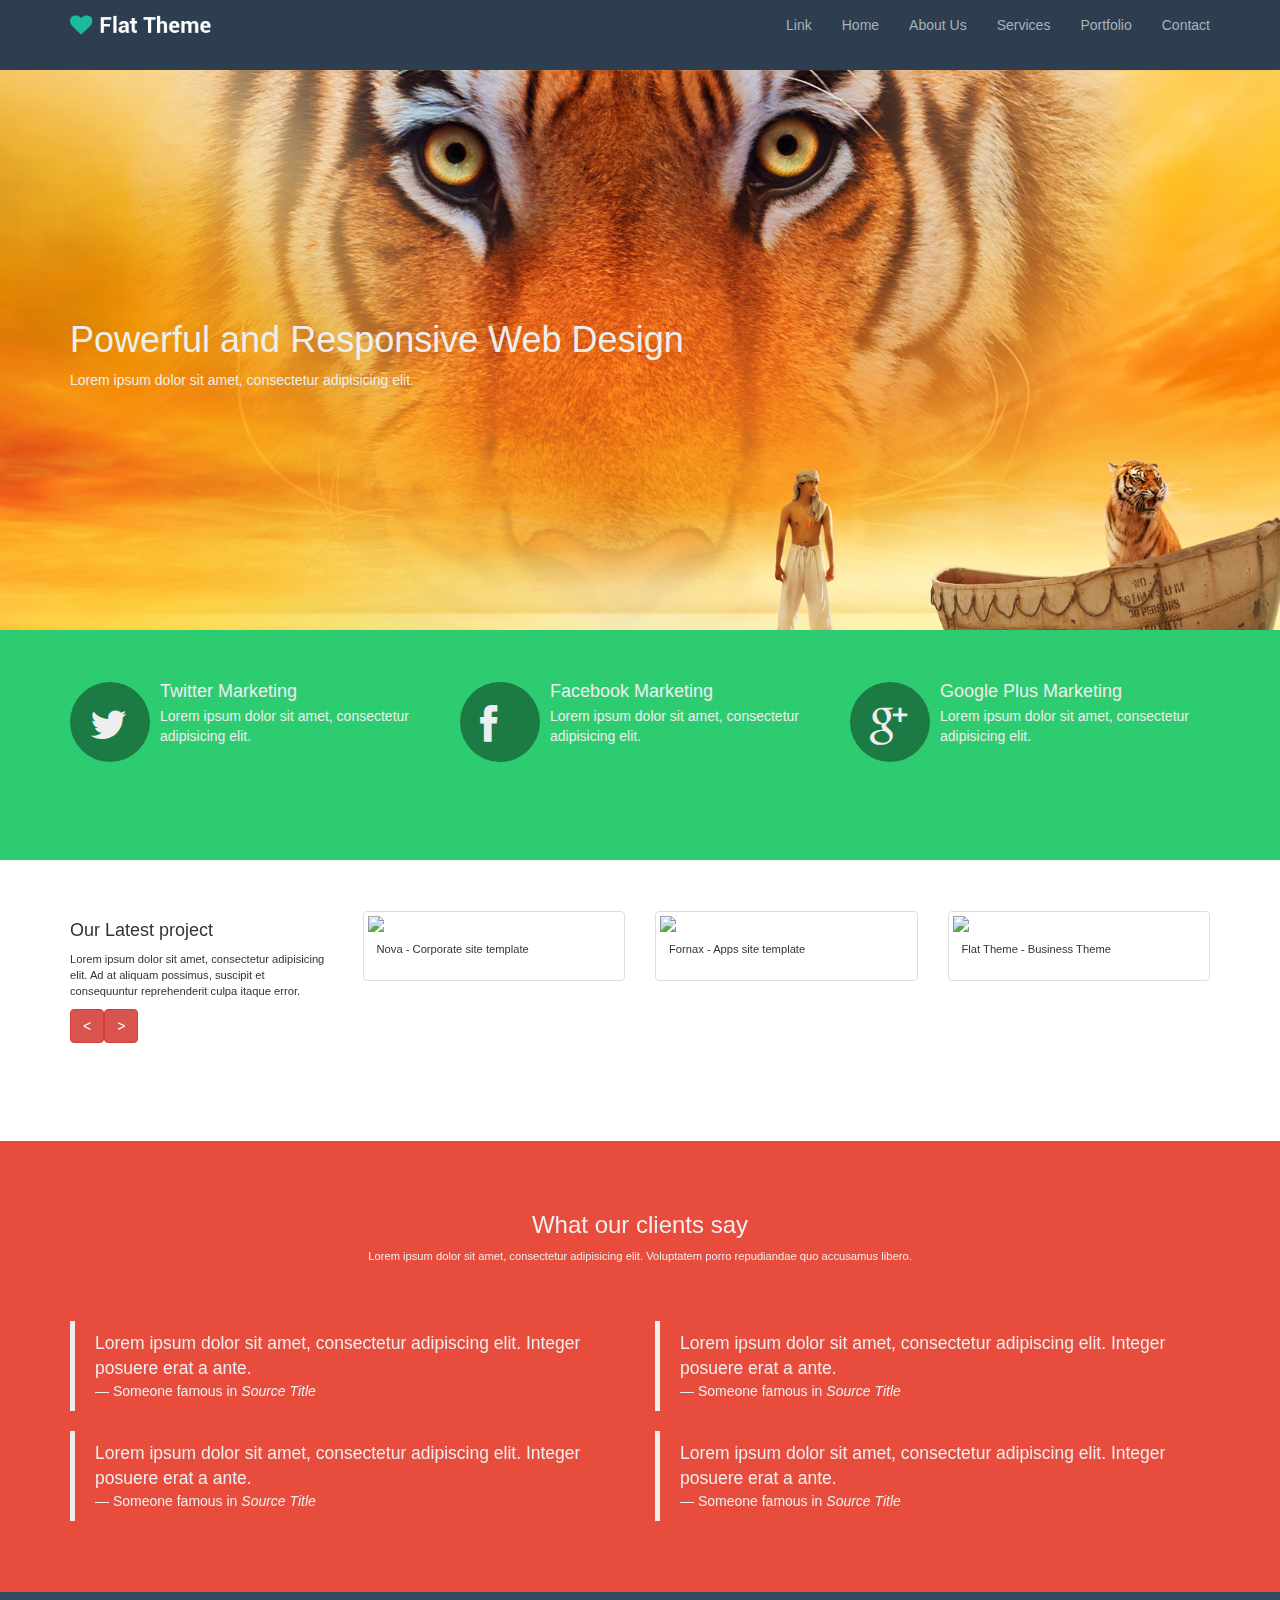
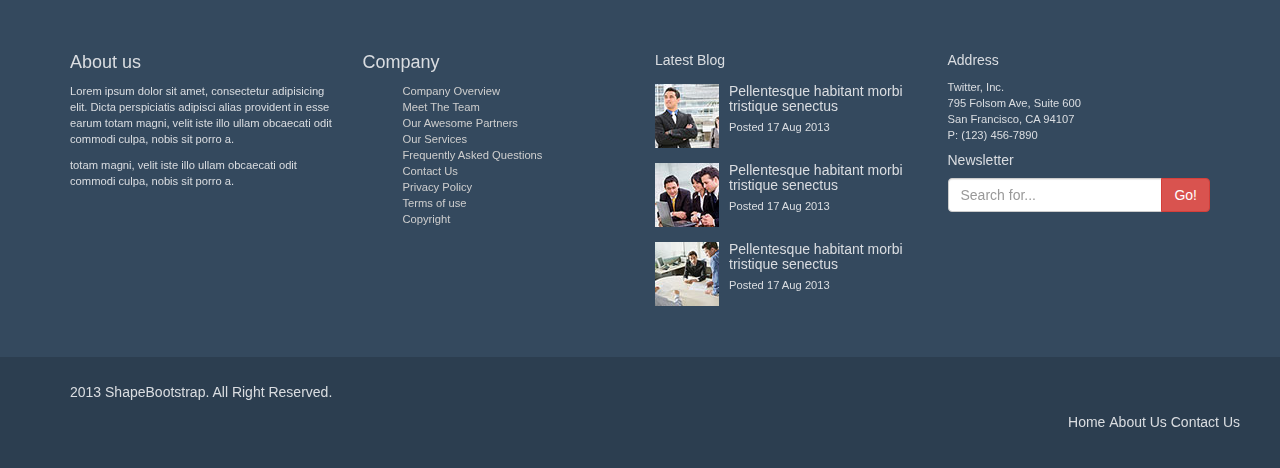
==== commit b64c9279: "index corregido y css -casi-completo" ====
--- a/index.html
+++ b/index.html
@@ -22,7 +22,7 @@
     </head>
     <body>
 <!-- Header -->
-        <header id="top" class="bgHead-foot">
+        <header class="bgHead-foot">
             <div class="container">
                 <div class="row">
                     <nav class="mi-navbar navbar navbar-default">
@@ -37,6 +37,7 @@
                         </div>
                         <div class="collapse navbar-collapse" id="bs-example-navbar-collapse-1">
                             <ul class="mi-navbar nav navbar-nav navbar-right">
+                                <li class="tx-a"><a class="tx-a" href="#">Link</a></li>
                                 <li><a class="tx-a" href="index.html">Home</a></li>
                                 <li><a class="tx-a" href="about-us.html">About Us</a></li>
                                 <li><a class="tx-a" href="services.html">Services</a></li>
@@ -67,12 +68,12 @@
                     <div class="media">
                         <div class="media-left">
                           <div class="media-object aicons">
-                              <i class="sicon fa fa-twitter" aria-hidden="true"></i>
+                              <i class="fa fa-twitter" aria-hidden="true"></i>
                           </div>
                         </div>
                         <div class="media-body">
                             <h4 class="media-heading">Twitter Marketing</h4>
-                            Lorem ipsum dolor sit amet, consectetur adipisicing elit. Aut rem ea aspernatur deserunt, harum eligendi pariatur.
+                            Lorem ipsum dolor sit amet, consectetur adipisicing elit.
                         </div>
                     </div>
                 </div>
@@ -80,12 +81,12 @@
                     <div class="media">
                         <div class="media-left">
                           <div class="media-object aicons">
-                              <i class="sicon-f fa fa-facebook" aria-hidden="true"></i>
+                              <i class="fa fa-facebook" aria-hidden="true"></i>
                           </div>
                         </div>
                         <div class="media-body">
                             <h4 class="media-heading">Facebook Marketing</h4>
-                            Lorem ipsum dolor sit amet, consectetur adipisicing elit. Aut rem ea aspernatur deserunt, harum eligendi pariatur.
+                            Lorem ipsum dolor sit amet, consectetur adipisicing elit.
                         </div>
                     </div>
                 </div>
@@ -93,12 +94,12 @@
                     <div class="media">
                         <div class="media-left">
                           <div class="media-object aicons">
-                              <i class="sicon fa fa-google-plus" aria-hidden="true"></i>
+                              <i class="fa fa-google-plus" aria-hidden="true"></i>
                           </div>
                         </div>
                         <div class="media-body">
                             <h4 class="media-heading">Google Plus Marketing</h4>
-                            Lorem ipsum dolor sit amet, consectetur adipisicing elit. Aut rem ea aspernatur deserunt, harum eligendi pariatur.
+                            Lorem ipsum dolor sit amet, consectetur adipisicing elit.
                         </div>
                     </div>
                 </div>
@@ -112,7 +113,7 @@
                 <div class="olp col-md-3 col-xs-12">
                     <h4>Our Latest project</h4>
                     <p class="small">Lorem ipsum dolor sit amet, consectetur adipisicing elit. Ad at aliquam possimus, suscipit et consequuntur reprehenderit culpa itaque error.</p>
-                    <button class="small btn btn-danger" type="button"><span class="small glyphicon glyphicon-menu-left" aria-hidden="true"></span></button><button class="small btn btn-danger" type="button"><span class="small glyphicon glyphicon-menu-right" aria-hidden="true"></span></button>
+                    <button class="btn btn-danger" type="button"><</button><button class="btn btn-danger" type="button">></button>
                 </div>
                 <div class="col-md-3 col-xs-4">
                         <div class="thumbnail">
@@ -185,21 +186,21 @@
                 <p class="small">totam magni, velit iste illo ullam obcaecati odit commodi culpa, nobis sit porro a.</p>
             </div>
             <div class="col-md-3">
-                   <h4>Company</h4>
-                <ul class="none small">
-                    <li><a href=""><span class="small glyphicon glyphicon-menu-right" aria-hidden="true"></span> Company Overview</a></li>
-                    <li><a href=""><span class="small glyphicon glyphicon-menu-right" aria-hidden="true"></span> Meet The Team</a></li>
-                    <li><a href=""><span class="small glyphicon glyphicon-menu-right" aria-hidden="true"></span> Our Awesome Partners</a></li>
-                    <li><a href=""><span class="small glyphicon glyphicon-menu-right" aria-hidden="true"></span> Our Services</a></li>
-                    <li><a href=""><span class="small glyphicon glyphicon-menu-right" aria-hidden="true"></span> Frequently Asked Questions</a></li>
-                    <li><a href=""><span class="small glyphicon glyphicon-menu-right" aria-hidden="true"></span> Contact Us</a></li>
-                    <li><a href=""><span class="small glyphicon glyphicon-menu-right" aria-hidden="true"></span> Privacy Policy</a></li>
-                    <li><a href=""><span class="small glyphicon glyphicon-menu-right" aria-hidden="true"></span> Terms of use</a></li>
-                    <li><a href=""><span class="small glyphicon glyphicon-menu-right" aria-hidden="true"></span> Copyright</a></li>
+                <h4>Company</h4>
+                <ul class="small none">
+                    <li><a href="">Company Overview</a></li>
+                    <li><a href="">Meet The Team</a></li>
+                    <li><a href="">Our Awesome Partners</a></li>
+                    <li><a href="">Our Services</a></li>
+                    <li><a href="">Frequently Asked Questions</a></li>
+                    <li><a href="">Contact Us</a></li>
+                    <li><a href="">Privacy Policy</a></li>
+                    <li><a href="">Terms of use</a></li>
+                    <li><a href="">Copyright</a></li>
                 </ul>
             </div>
             <div class="col-md-3">
-                <h4>Latest Blog</h4>
+                <h5>Latest Blog</h5>
                 <div class="media">
                     <div class="media-left media-middle">
                         <a href="#">
@@ -235,7 +236,7 @@
                 </div>
             </div>
             <div class="col-md-3">
-                <h4>Address</h4>
+                <h5>Address</h5>
                 <p class="small">
                     Twitter, Inc. <br>
                     795 Folsom Ave, Suite 600 <br>
@@ -254,23 +255,22 @@
     </div>
     </section>
 <!-- Footer -->
-    <footer class="foot bgHead-foot parraf">
-        <div class="container">
-            <div class="row">
-                <div class="col-md-12">
-                    <p>© 2013 ShapeBootstrap. All Right Reserved. </p>
-                    <nav class=" navfooter">
-                        <ul class="pull-right">
-                            <li class="sepa inli"><a href="index.html">Home</a></li>
-                            <li class="sepa inli"><a href="about-us.html">About Us</a></li>
-                            <li class="sepa inli"><a href="contact-us.html">Contact Us</a></li>
-                            <li class="sepa inli"><a href="#top"><span class="glyphicon glyphicon-menu-up" aria-hidden="true"></span></a></li>
-                        </ul>
-                    </nav>
-                </div>
-            </div>
-        </div>    
-    </footer>
+<footer class="foot bgHead-foot parraf">
+    <div class="container">
+        <div class="row">
+            <div class="col-md-12">
+                <p>2013 ShapeBootstrap. All Right Reserved. </p>
+                <nav class="navbar-right navfooter">
+                    <ul class="navbar-right">
+                        <li class="inli"><a href="index.html">Home</a></li>
+                        <li class="inli"><a href="about-us.html">About Us</a></li>
+                        <li class="inli"><a href="contact-us.html">Contact Us</a></li>
+                    </ul>
+                </nav>
+            </div>
+        </div>
+    </div>    
+</footer>
 <script src="js/jquery.js"></script>
 <script src="js/bootstrap.min.js"></script>
 <script src="js/main.js"></script>
--- a/css/main.css
+++ b/css/main.css
@@ -47,7 +47,7 @@
   font-size: 80%;
 }
 .none {
-    list-style-:none;
+  list-style: none;
 }
 .tac {
   text-align: center;
@@ -87,8 +87,8 @@
   border-radius: 40px;
   display: inline-block;
   font-size: 40px;
-
-
+  padding: 15px 20px 20px 20px;
+  margin: 0 auto;
 }
 
 /* our latest project + contact form +*/
@@ -117,6 +117,8 @@
   border-radius: 40px;
   display: inline-block;
   font-size: 40px;
+  padding: 15px 20px 20px 20px;
+  margin: 0 auto;
 }
 /*ABOUT US PAGE*/
 .text-white{
@@ -172,13 +174,43 @@
 	border:5px solid #FFF;
 }
 
-/* update-1 */
-.sepa {
-  margin-left: 3%;
-}
-.sicon {
-  margin:20px;
-}
-.sicon-f {
-  margin:20px 30px;
+/*BLOG PAGE*/
+.bg-white{
+	background-color: #FFF;
+	margin-top: 40px;
+}
+
+.img-rounded{
+	max-width: 100%;
+}
+
+.pagination>.active>a{
+	background-color: #333;
+	border:#333;
+}
+
+.pagination>li>a{
+	color:#333;
+}
+
+.icon-blog{
+	display: inline-block;
+	margin:0px 6px;
+}
+
+.text-blog{
+	display: inline-block;
+	margin:0px 6px 20px 6px;
+}
+
+.smallimage{
+	margin:10px;
+}
+
+.space{
+	padding-top: 30px;
+}
+
+.btn-primary{
+	margin:4px;
 }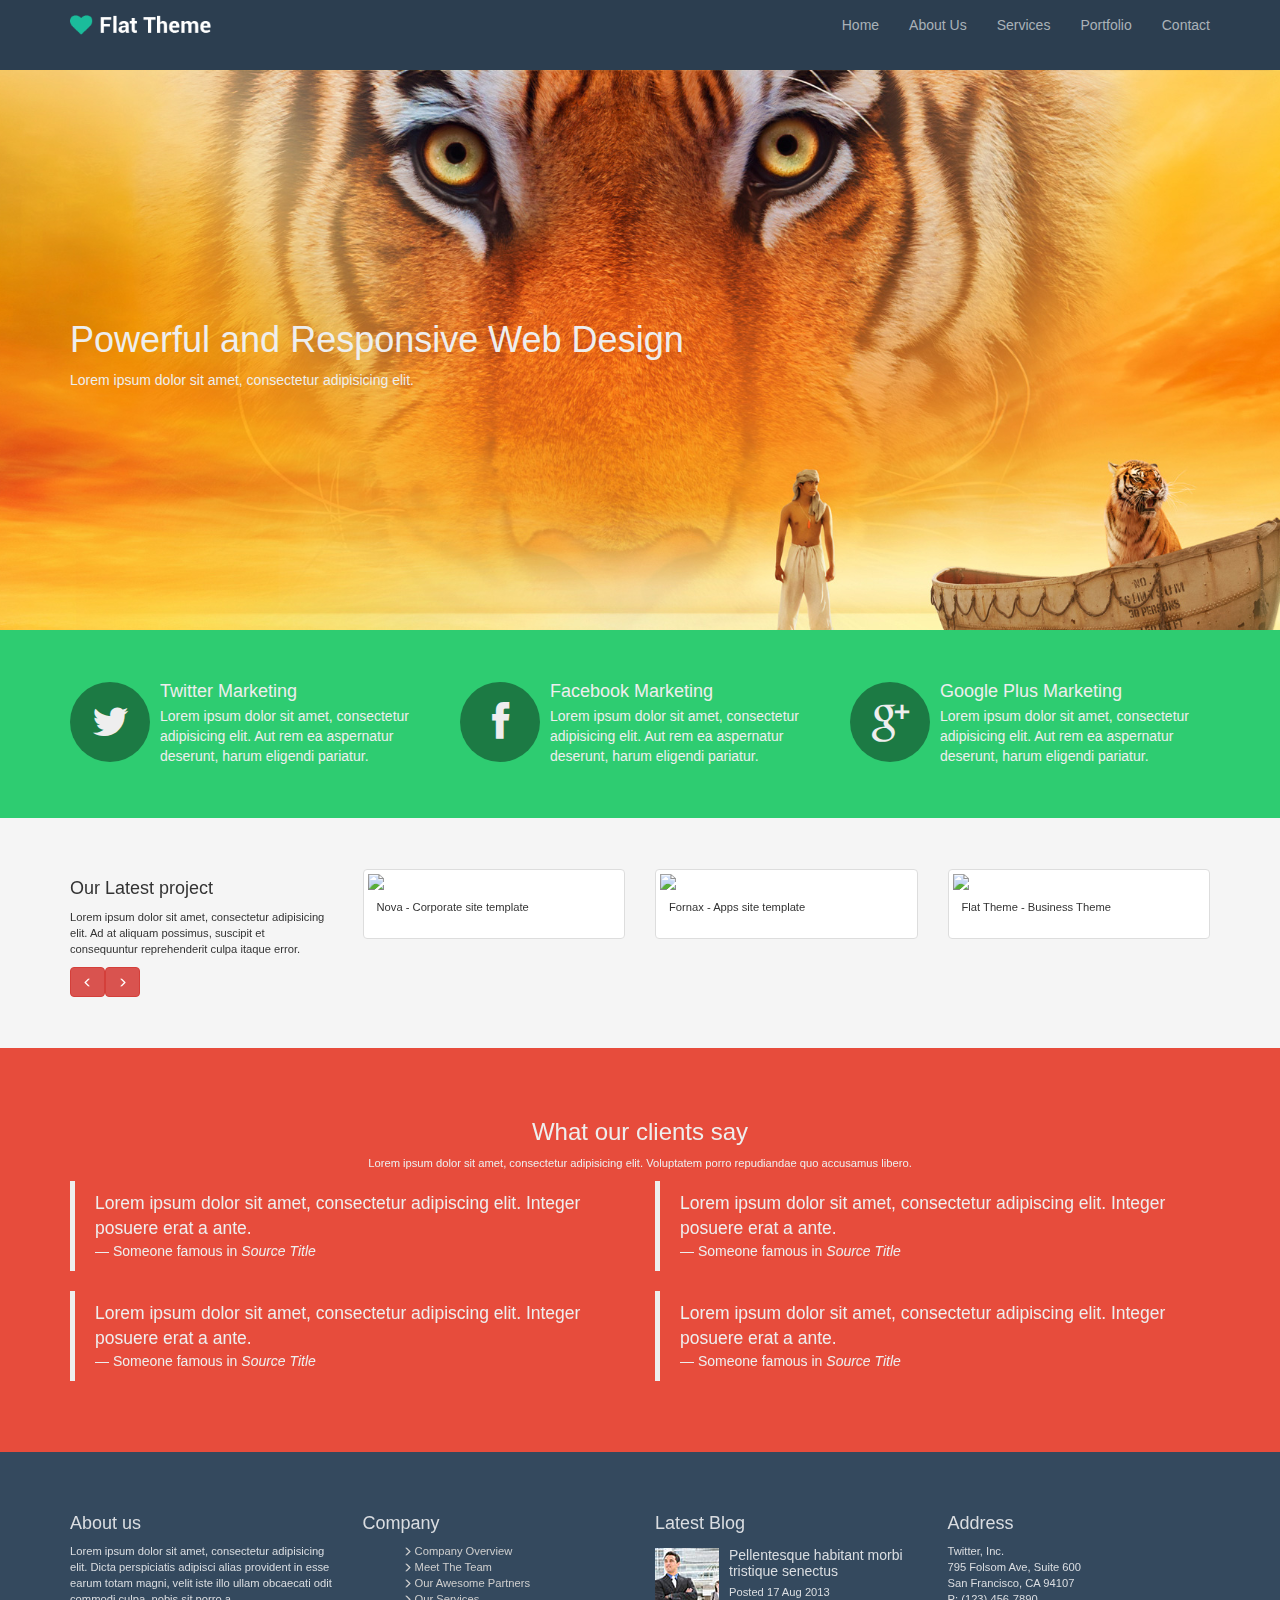
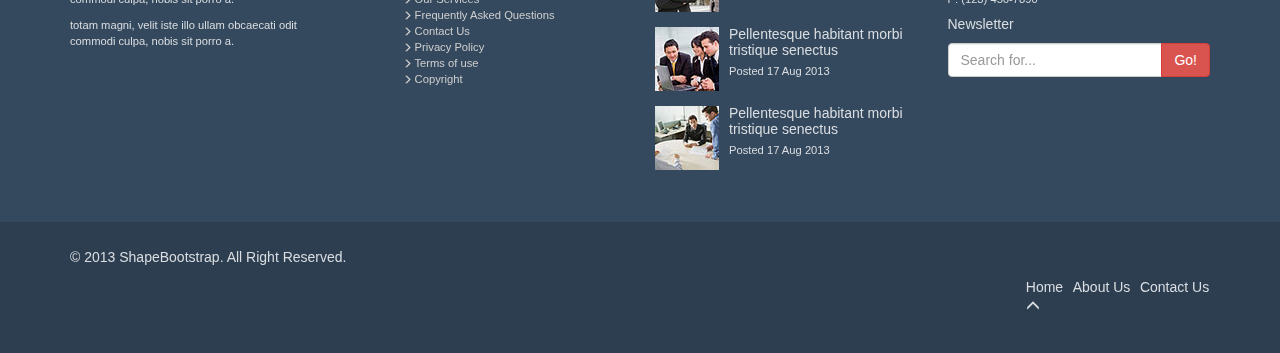
==== commit 555e2f19: "Correcciones pagina blog-item para adaptar a bootstrap" ====
--- a/index.html
+++ b/index.html
@@ -22,7 +22,7 @@
     </head>
     <body>
 <!-- Header -->
-        <header class="bgHead-foot">
+        <header id="top" class="bgHead-foot">
             <div class="container">
                 <div class="row">
                     <nav class="mi-navbar navbar navbar-default">
@@ -37,7 +37,6 @@
                         </div>
                         <div class="collapse navbar-collapse" id="bs-example-navbar-collapse-1">
                             <ul class="mi-navbar nav navbar-nav navbar-right">
-                                <li class="tx-a"><a class="tx-a" href="#">Link</a></li>
                                 <li><a class="tx-a" href="index.html">Home</a></li>
                                 <li><a class="tx-a" href="about-us.html">About Us</a></li>
                                 <li><a class="tx-a" href="services.html">Services</a></li>
@@ -53,7 +52,7 @@
         <section id="tiger" class="t-wh">
             <div class="container">
                 <div class="row">
-                    <div class="tx-wh col-md-12">
+                    <div class="tx-wh col-md-12 col.xs-12">
                         <h1>Powerful and Responsive Web Design</h1>
                         <p>Lorem ipsum dolor sit amet, consectetur adipisicing elit.</p>    
                     </div>
@@ -68,12 +67,12 @@
                     <div class="media">
                         <div class="media-left">
                           <div class="media-object aicons">
-                              <i class="fa fa-twitter" aria-hidden="true"></i>
+                              <i class="sicon fa fa-twitter" aria-hidden="true"></i>
                           </div>
                         </div>
                         <div class="media-body">
                             <h4 class="media-heading">Twitter Marketing</h4>
-                            Lorem ipsum dolor sit amet, consectetur adipisicing elit.
+                            Lorem ipsum dolor sit amet, consectetur adipisicing elit. Aut rem ea aspernatur deserunt, harum eligendi pariatur.
                         </div>
                     </div>
                 </div>
@@ -81,12 +80,12 @@
                     <div class="media">
                         <div class="media-left">
                           <div class="media-object aicons">
-                              <i class="fa fa-facebook" aria-hidden="true"></i>
+                              <i class="sicon-f fa fa-facebook" aria-hidden="true"></i>
                           </div>
                         </div>
                         <div class="media-body">
                             <h4 class="media-heading">Facebook Marketing</h4>
-                            Lorem ipsum dolor sit amet, consectetur adipisicing elit.
+                            Lorem ipsum dolor sit amet, consectetur adipisicing elit. Aut rem ea aspernatur deserunt, harum eligendi pariatur.
                         </div>
                     </div>
                 </div>
@@ -94,12 +93,13 @@
                     <div class="media">
                         <div class="media-left">
                           <div class="media-object aicons">
-                              <i class="fa fa-google-plus" aria-hidden="true"></i>
+                              <i class="sicon fa fa-google-plus" aria-hidden="true"></i>
+
                           </div>
                         </div>
                         <div class="media-body">
                             <h4 class="media-heading">Google Plus Marketing</h4>
-                            Lorem ipsum dolor sit amet, consectetur adipisicing elit.
+                            Lorem ipsum dolor sit amet, consectetur adipisicing elit. Aut rem ea aspernatur deserunt, harum eligendi pariatur.
                         </div>
                     </div>
                 </div>
@@ -113,7 +113,8 @@
                 <div class="olp col-md-3 col-xs-12">
                     <h4>Our Latest project</h4>
                     <p class="small">Lorem ipsum dolor sit amet, consectetur adipisicing elit. Ad at aliquam possimus, suscipit et consequuntur reprehenderit culpa itaque error.</p>
-                    <button class="btn btn-danger" type="button"><</button><button class="btn btn-danger" type="button">></button>
+                    <button class="small btn btn-danger" type="button"><span class="small glyphicon glyphicon-menu-left" aria-hidden="true"></span></button><button class="small btn btn-danger" type="button"><span class="small glyphicon glyphicon-menu-right" aria-hidden="true"></span></button>
+
                 </div>
                 <div class="col-md-3 col-xs-4">
                         <div class="thumbnail">
@@ -127,8 +128,7 @@
                         <div class="thumbnail">
                           <img src="../flat-theme/images/portfolio/recent/item3.png">
                           <div class="caption">
-                            <p class="small">Fornax - Apps site template</p>
-                          </div>
+                            <p class="small">Fornax - Apps site template</p></div>
                         </div>
                 </div>
                 <div class="col-md-3 col-xs-4">
@@ -139,6 +139,7 @@
                           </div>
                         </div>
                 </div>
+
             </div>
         </div>
     </section>
@@ -186,21 +187,21 @@
                 <p class="small">totam magni, velit iste illo ullam obcaecati odit commodi culpa, nobis sit porro a.</p>
             </div>
             <div class="col-md-3">
-                <h4>Company</h4>
-                <ul class="small none">
-                    <li><a href="">Company Overview</a></li>
-                    <li><a href="">Meet The Team</a></li>
-                    <li><a href="">Our Awesome Partners</a></li>
-                    <li><a href="">Our Services</a></li>
-                    <li><a href="">Frequently Asked Questions</a></li>
-                    <li><a href="">Contact Us</a></li>
-                    <li><a href="">Privacy Policy</a></li>
-                    <li><a href="">Terms of use</a></li>
-                    <li><a href="">Copyright</a></li>
+                   <h4>Company</h4>
+                <ul class="none small">
+                    <li><a href=""><span class="small glyphicon glyphicon-menu-right" aria-hidden="true"></span> Company Overview</a></li>
+                    <li><a href=""><span class="small glyphicon glyphicon-menu-right" aria-hidden="true"></span> Meet The Team</a></li>
+                    <li><a href=""><span class="small glyphicon glyphicon-menu-right" aria-hidden="true"></span> Our Awesome Partners</a></li>
+                    <li><a href=""><span class="small glyphicon glyphicon-menu-right" aria-hidden="true"></span> Our Services</a></li>
+                    <li><a href=""><span class="small glyphicon glyphicon-menu-right" aria-hidden="true"></span> Frequently Asked Questions</a></li>
+                    <li><a href=""><span class="small glyphicon glyphicon-menu-right" aria-hidden="true"></span> Contact Us</a></li>
+                    <li><a href=""><span class="small glyphicon glyphicon-menu-right" aria-hidden="true"></span> Privacy Policy</a></li>
+                    <li><a href=""><span class="small glyphicon glyphicon-menu-right" aria-hidden="true"></span> Terms of use</a></li>
+                    <li><a href=""><span class="small glyphicon glyphicon-menu-right" aria-hidden="true"></span> Copyright</a></li>
                 </ul>
             </div>
             <div class="col-md-3">
-                <h5>Latest Blog</h5>
+                <h4>Latest Blog</h4>
                 <div class="media">
                     <div class="media-left media-middle">
                         <a href="#">
@@ -236,7 +237,7 @@
                 </div>
             </div>
             <div class="col-md-3">
-                <h5>Address</h5>
+                <h4>Address</h4>
                 <p class="small">
                     Twitter, Inc. <br>
                     795 Folsom Ave, Suite 600 <br>
@@ -255,22 +256,23 @@
     </div>
     </section>
 <!-- Footer -->
-<footer class="foot bgHead-foot parraf">
-    <div class="container">
-        <div class="row">
-            <div class="col-md-12">
-                <p>2013 ShapeBootstrap. All Right Reserved. </p>
-                <nav class="navbar-right navfooter">
-                    <ul class="navbar-right">
-                        <li class="inli"><a href="index.html">Home</a></li>
-                        <li class="inli"><a href="about-us.html">About Us</a></li>
-                        <li class="inli"><a href="contact-us.html">Contact Us</a></li>
-                    </ul>
-                </nav>
-            </div>
-        </div>
-    </div>    
-</footer>
+    <footer class="foot bgHead-foot parraf">
+        <div class="container">
+            <div class="row">
+                <div class="col-md-12">
+                    <p>© 2013 ShapeBootstrap. All Right Reserved. </p>
+                    <nav class=" navfooter">
+                        <ul class="pull-right">
+                            <li class="sepa inli"><a href="index.html">Home</a></li>
+                            <li class="sepa inli"><a href="about-us.html">About Us</a></li>
+                            <li class="sepa inli"><a href="contact-us.html">Contact Us</a></li>
+                            <li class="sepa inli"><a href="#top"><span class="glyphicon glyphicon-menu-up" aria-hidden="true"></span></a></li>
+                        </ul>
+                    </nav>
+                </div>
+            </div>
+        </div>    
+    </footer>
 <script src="js/jquery.js"></script>
 <script src="js/bootstrap.min.js"></script>
 <script src="js/main.js"></script>
--- a/css/main.css
+++ b/css/main.css
@@ -18,8 +18,8 @@
 .bgGreen {
 	background-color: #2ecc71;
 }
-.bgGris {
-	background-color: #f5f5f5;
+.bgGris, body {
+	background-color: #f5f5f5; 
 }
 .bgRed {
 	background-color: #e74c3c;
@@ -47,7 +47,7 @@
   font-size: 80%;
 }
 .none {
-  list-style: none;
+    list-style-:none;
 }
 .tac {
   text-align: center;
@@ -70,9 +70,20 @@
   padding-top: 18%;
   padding-bottom: 18%;
 }
-
+.tac {
+  text-align: center;
+}
+.inli {
+  display: inline;
+}
+.parraf, .navfooter a {
+  color: #dadde1;
+}
+.parraf2 {
+  color: #3a4e63;
+}
 /* social */ 
-.social, .lp, .clients, .footer-links, .c-u, .c-f, .galeria{
+.social, .lp, .clients, .footer-links, .c-u, .c-f, .galeria, .blog, .bBlog{
   padding-top:4%;
   padding-bottom:4%;
 }
@@ -83,16 +94,15 @@
 .aicons {
   width: 80px;
   height: 80px;
+  line-height: 80px;
+  text-align: center;
   background-color: #1c7a44;
   border-radius: 40px;
   display: inline-block;
   font-size: 40px;
-  padding: 15px 20px 20px 20px;
-  margin: 0 auto;
-}
-
+}
 /* our latest project + contact form +*/
-.wocs, .olp, .midias, .my-form, .formy {
+.wocs, .olp, .midias, .my-form, .formy, .meet-the-team, {
   margin-bottom: 4%;
 }
 
@@ -103,7 +113,7 @@
   border: 0;
 }
 .message {
-  height: 200px;
+  height: 150px;
 }
  
 iframe {
@@ -113,12 +123,13 @@
 .aicons2 {
   width: 80px;
   height: 80px;
+  display: inline-block;
+  text-align: center;
+  line-height: 80px;
   background-color: #939393;
   border-radius: 40px;
   display: inline-block;
   font-size: 40px;
-  padding: 15px 20px 20px 20px;
-  margin: 0 auto;
 }
 /*ABOUT US PAGE*/
 .text-white{
@@ -135,7 +146,7 @@
 }
 
 .caja-verde{
-	padding: 30px;
+	padding: 20px;
 }
 
 .menu-about{
@@ -174,10 +185,26 @@
 	border:5px solid #FFF;
 }
 
+/* update-1 */
+.sepa {
+  margin-left: 3%;
+}
+.sicon {
+  margin:20px;
+}
+.sicon-f {
+  margin:20px 30px;
+}
+.transp {
+  color: #f5f5f5;
+}
+
 /*BLOG PAGE*/
 .bg-white{
 	background-color: #FFF;
-	margin-top: 40px;
+	padding:20px;
+  margin-bottom: 2%;
+  border-radius: 10px;
 }
 
 .img-rounded{
@@ -213,4 +240,59 @@
 
 .btn-primary{
 	margin:4px;
+}
+/* update 2*/
+.sCircle {
+  color: white;
+  width: 40px;
+  height: 40px;
+  display: inline-block;
+  text-align: center;
+  line-height: 20px;
+  padding: 10px;
+  border-radius: 40px;
+}
+.fb {
+  background-color: #4f7dd4;
+}
+.gplus {
+  background-color:#dc422b;
+}
+.twi {
+  background-color:#5bceff;
+}
+.linked {
+  background-color:#21a6d8;
+}
+
+/*BLOG-ITEM PAGE*/
+.john-doe{
+	padding:10px;
+}
+
+.box-comments{
+	margin:5px 5px 5px 10px;
+	border:1px solid transparent;
+	display: block;
+}
+
+.box-comments-small{
+	width: 90%;
+	float: right;
+}
+
+.display{
+	display: inline-block;
+	float: right;
+}
+
+.comment-box{
+	padding-top: 20px;
+}
+.separar {
+  margin-top: 4%;
+  margin-bottom: 4%;
+}
+.alin {
+  padding: 20px;
 }